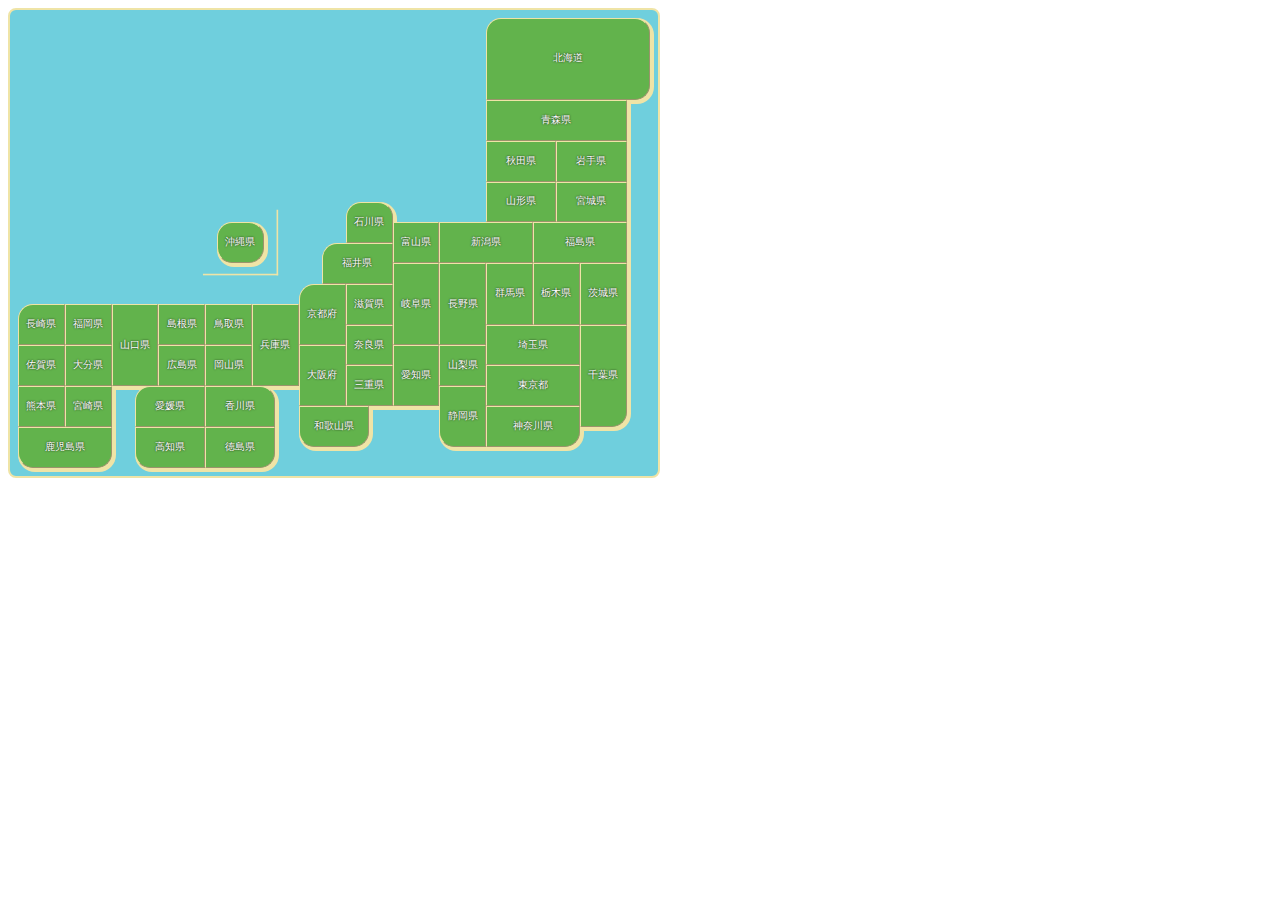
==== jsExersise/japanmap/map.html @ 68a51208 "japanmap test" ====
<!DOCTYPE html>
<html lang="ja">
<head>
    <script type="text/javascript" src="https://ajax.googleapis.com/ajax/libs/jquery/3.4.1/jquery.min.js"></script>
    <script type="text/javascript" src="./js/jmap.js"></script>
    <script type = "text/javascript">
        $(document).ready(function() {
            $('#jmap').jmap({
                width: '50%',
                height: '450px',
                lineColor: '#EFE4A6',
                lineWidth: 2,
                showTextShadow: true,
                backgroundColor: '#6FCFDD',
                backgroundRadius: '0.5rem',
                backgroundPadding: '0.5rem',
                dividerColor: '#EFE4A6',
                showPrefectureName: true,
                showRoundedPrefecture: true,
                prefectureNameType: 'full',
                prefectureBackgroundColor: '#62B34C',
                prefectureBackgroundHoverColor: '#95A834',
                prefectureLineColor: '#EFE4A6',
                prefectureLineHoverColor: '#ffffff',
                prefectureLineWidth: '2px',
                prefectureLineGap: '0px',
                prefectureInnerLineWidth: '1px',
                prefectureInnerLineColor: '#EFE4A6',
                prefectureInnerLineType: 'outset',
                prefectureRadius: '15px',
                prefectureLineY: '2px',
                prefectureLineX: '2px',
                fontSize: '0.6rem',
                fontColor: '#fff'
            });
        });
    </script>
    <meta charset="UTF-8">
    <title>Document</title>
</head>
<body>
    <div id="jmap"></div>
</body>
</html>
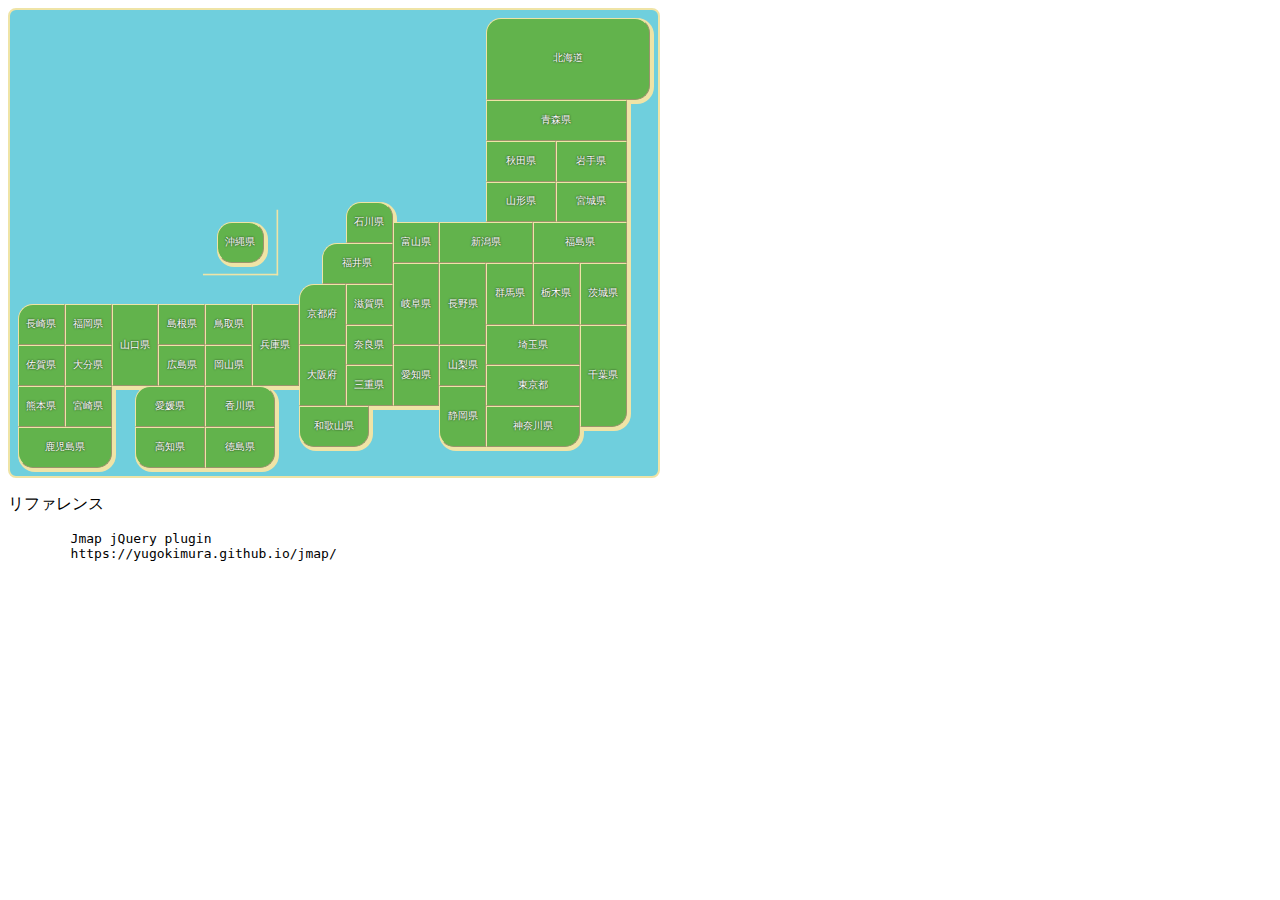
==== commit b5f900ea: "説明追加" ====
--- a/jsExersise/japanmap/map.html
+++ b/jsExersise/japanmap/map.html
@@ -40,5 +40,10 @@
 </head>
 <body>
     <div id="jmap"></div>
+    <p>リファレンス</p>
+    <pre>
+        Jmap jQuery plugin
+        https://yugokimura.github.io/jmap/
+    </pre>
 </body>
 </html>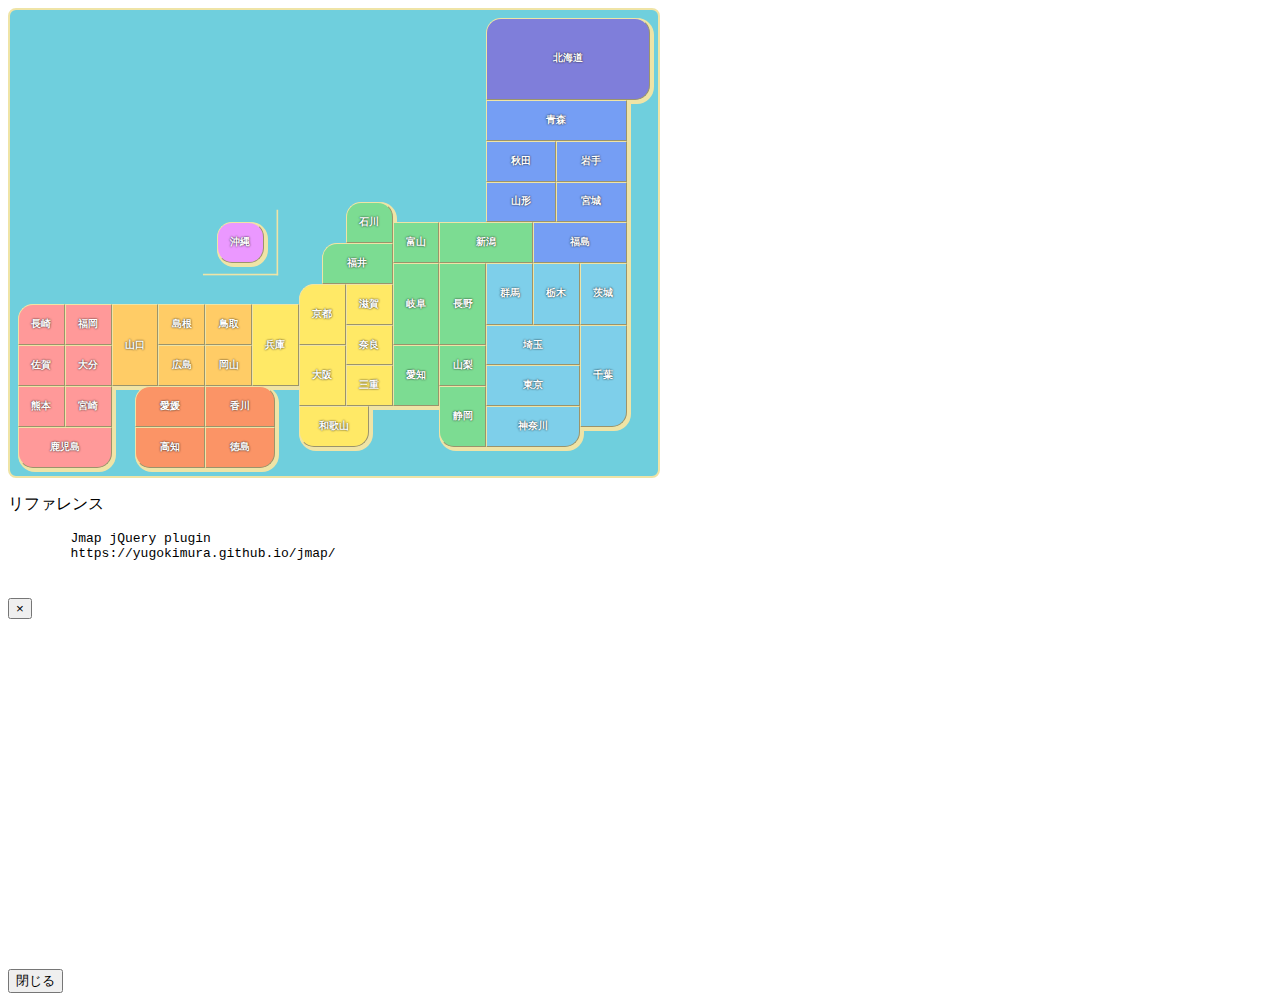
==== commit 34130fe3: "map modal add" ====
--- a/jsExersise/japanmap/map.html
+++ b/jsExersise/japanmap/map.html
@@ -1,6 +1,7 @@
 <!DOCTYPE html>
 <html lang="ja">
 <head>
+    <script src="https://stackpath.bootstrapcdn.com/bootstrap/4.3.1/js/bootstrap.min.js" integrity="sha384-JjSmVgyd0p3pXB1rRibZUAYoIIy6OrQ6VrjIEaFf/nJGzIxFDsf4x0xIM+B07jRM" crossorigin="anonymous"></script>
     <script type="text/javascript" src="https://ajax.googleapis.com/ajax/libs/jquery/3.4.1/jquery.min.js"></script>
     <script type="text/javascript" src="./js/jmap.js"></script>
     <script type = "text/javascript">
@@ -31,7 +32,66 @@
                 prefectureLineY: '2px',
                 prefectureLineX: '2px',
                 fontSize: '0.6rem',
-                fontColor: '#fff'
+                fontColor: '#fff',
+                areas: [
+                {code : 1, name: "北海道", color: "#7f7eda", hoverColor: "#b3b2ee" },
+                {code : 2, name: "青森", color: "#759ef4", hoverColor: "#98b9ff" },
+                {code : 3, name: "岩手", color: "#759ef4", hoverColor: "#98b9ff" },
+                {code : 4, name: "宮城", color: "#759ef4", hoverColor: "#98b9ff" },
+                {code : 5, name: "秋田", color: "#759ef4", hoverColor: "#98b9ff" },
+                {code : 6, name: "山形", color: "#759ef4", hoverColor: "#98b9ff" },
+                {code : 7, name: "福島", color: "#759ef4", hoverColor: "#98b9ff" },
+                {code : 8, name: "茨城", color: "#7ecfea", hoverColor: "#b7e5f4" },
+                {code : 9, name: "栃木", color: "#7ecfea", hoverColor: "#b7e5f4" },
+                {code : 10, name: "群馬", color: "#7ecfea", hoverColor: "#b7e5f4" },
+                {code : 11, name: "埼玉", color: "#7ecfea", hoverColor: "#b7e5f4" },
+                {code : 12, name: "千葉", color: "#7ecfea", hoverColor: "#b7e5f4" },
+                {code : 13, name: "東京", color: "#7ecfea", hoverColor: "#b7e5f4" },
+                {code : 14, name: "神奈川", color: "#7ecfea", hoverColor: "#b7e5f4" },
+                {code : 15, name: "新潟", color: "#7cdc92", hoverColor: "#aceebb" },
+                {code : 16, name: "富山", color: "#7cdc92", hoverColor: "#aceebb" },
+                {code : 17, name: "石川", color: "#7cdc92", hoverColor: "#aceebb" },
+                {code : 18, name: "福井", color: "#7cdc92", hoverColor: "#aceebb" },
+                {code : 19, name: "山梨", color: "#7cdc92", hoverColor: "#aceebb" },
+                {code : 20, name: "長野", color: "#7cdc92", hoverColor: "#aceebb" },
+                {code : 21, name: "岐阜", color: "#7cdc92", hoverColor: "#aceebb" },
+                {code : 22, name: "静岡", color: "#7cdc92", hoverColor: "#aceebb" },
+                {code : 23, name: "愛知", color: "#7cdc92", hoverColor: "#aceebb" },
+                {code : 24, name: "三重", color: "#ffe966", hoverColor: "#fff19c" },
+                {code : 25, name: "滋賀", color: "#ffe966", hoverColor: "#fff19c" },
+                {code : 26, name: "京都", color: "#ffe966", hoverColor: "#fff19c" },
+                {code : 27, name: "大阪", color: "#ffe966", hoverColor: "#fff19c" },
+                {code : 28, name: "兵庫", color: "#ffe966", hoverColor: "#fff19c" },
+                {code : 29, name: "奈良", color: "#ffe966", hoverColor: "#fff19c" },
+                {code : 30, name: "和歌山", color: "#ffe966", hoverColor: "#fff19c" },
+                {code : 31, name: "鳥取", color: "#ffcc66", hoverColor: "#ffe0a3" },
+                {code : 32, name: "島根", color: "#ffcc66", hoverColor: "#ffe0a3" },
+                {code : 33, name: "岡山", color: "#ffcc66", hoverColor: "#ffe0a3" },
+                {code : 34, name: "広島", color: "#ffcc66", hoverColor: "#ffe0a3" },
+                {code : 35, name: "山口", color: "#ffcc66", hoverColor: "#ffe0a3" },
+                {code : 36, name: "徳島", color: "#fb9466", hoverColor: "#ffbb9c" },
+                {code : 37, name: "香川", color: "#fb9466", hoverColor: "#ffbb9c" },
+                {code : 38, name: "愛媛", color: "#fb9466", hoverColor: "#ffbb9c" },
+                {code : 39, name: "高知", color: "#fb9466", hoverColor: "#ffbb9c" },
+                {code : 40, name: "福岡", color: "#ff9999", hoverColor: "#ffbdbd" },
+                {code : 41, name: "佐賀", color: "#ff9999", hoverColor: "#ffbdbd" },
+                {code : 42, name: "長崎", color: "#ff9999", hoverColor: "#ffbdbd" },
+                {code : 43, name: "熊本", color: "#ff9999", hoverColor: "#ffbdbd" },
+                {code : 44, name: "大分", color: "#ff9999", hoverColor: "#ffbdbd" },
+                {code : 45, name: "宮崎", color: "#ff9999", hoverColor: "#ffbdbd" },
+                {code : 46, name: "鹿児島", color: "#ff9999", hoverColor: "#ffbdbd" },
+                {code : 47, name: "沖縄", color: "#eb98ff", hoverColor: "#f5c9ff" }
+                ],
+                onLoad: function(e, data) {
+                    $(this).html('<strong>' + data.name + '</strong>');
+                },
+                onSelect: function(e, data) {
+                    $('#prefectureModal').find('#prefectureModalTitle')
+                    .html(data.area8.name + " - " + data.area11.name + " - " + data.name + data.full)
+                    .end().find('.modal-body')
+                    .html(JSON.stringify(data, null, 4))
+                    .end().modal('show');
+                }
             });
         });
     </script>
@@ -45,5 +105,23 @@
         Jmap jQuery plugin
         https://yugokimura.github.io/jmap/
     </pre>
+    <!-- モーダル用HTML -->
+    <div class="modal fade" id="prefectureModal" tabindex="-1" role="dialog" aria-labelledby="prefectureModalCenterTitle" aria-hidden="true">
+        <div class="modal-dialog modal-dialog-centered" role="document">
+            <div class="modal-content">
+                <div class="modal-header">
+                    <h5 class="modal-title" id="prefectureModalTitle"></h5>
+                    <button type="button" class="close" data-dismiss="modal" aria-label="Close">
+                        <span aria-hidden="true">&times;</span>
+                    </button>
+                </div>
+                <div class="modal-body overflow-auto" style="height:350px;">
+                </div>
+                <div class="modal-footer">
+                    <button type="button" class="btn btn-secondary" data-dismiss="modal">閉じる</button>
+                </div>
+            </div>
+        </div>
+    </div>    
 </body>
 </html>